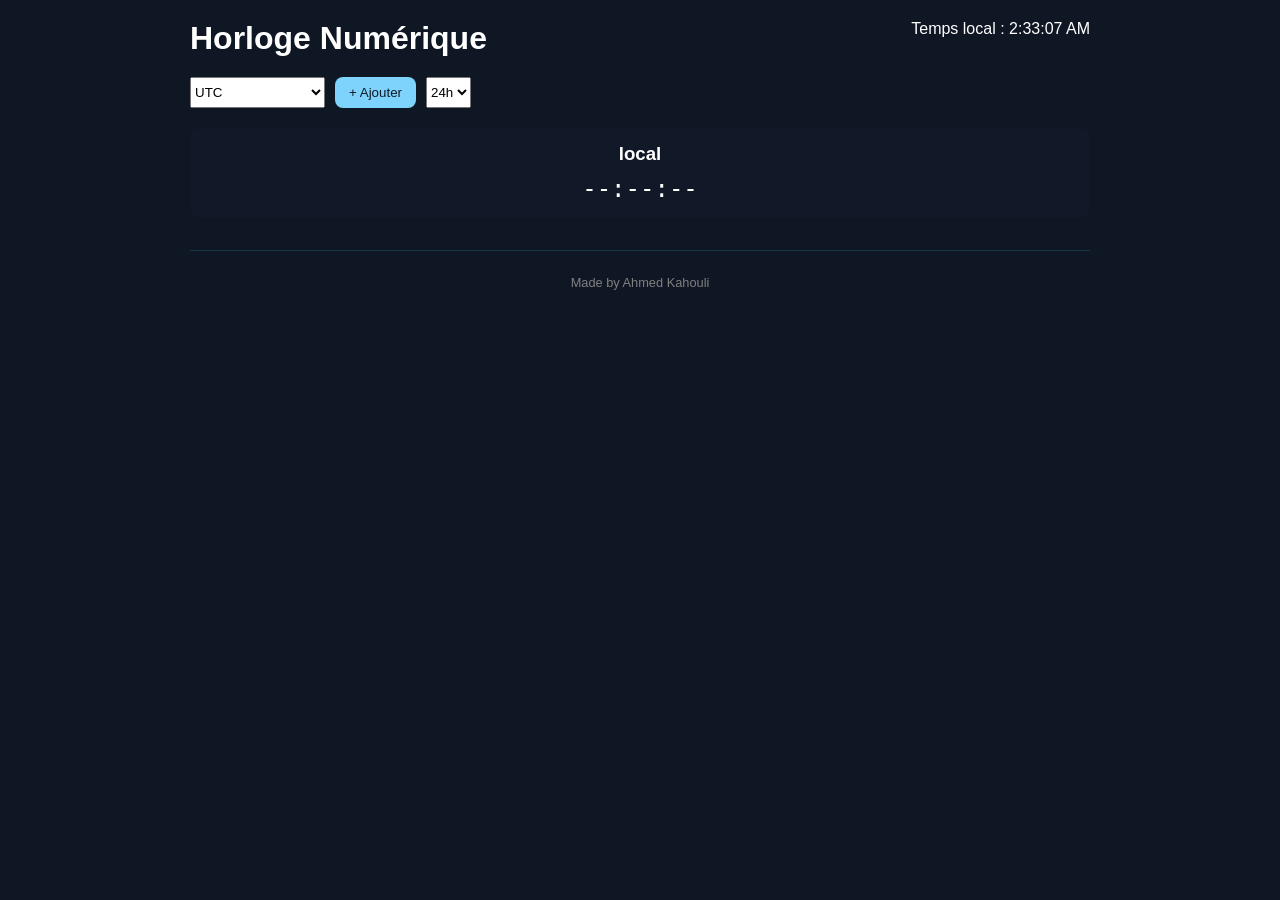
==== c.html @ cd3ca9ba "Premier commit" ====
<!DOCTYPE html>
<html lang="fr">
<head>
  <meta charset="UTF-8">
  <title>Horloge Numérique</title>
  <link rel="stylesheet" href="style.css">
</head>
<body>
  <div class="app">
    <header>
      <h1>Horloge Numérique</h1>
      <p>Temps local : <span id="localNow">--:--:--</span></p>
    </header>
    
    <div class="controls">
      <select id="tzSelect"></select>
      <button id="addTz">+ Ajouter</button>
      <select id="hourFormat">
        <option value="24">24h</option>
        <option value="12">12h</option>
      </select>
    </div>
    
    <main id="clocks"></main>
    
    <footer>
      <p>Made by Ahmed Kahouli</p>
    </footer>
  </div>
  <script src="script.js"></script>
</body>
</html>
---- style.css ----
* {
  margin: 0;
  padding: 0;
  box-sizing: border-box;
}

body {
  background: #0f1724;
  color: white;
  font-family: Arial, sans-serif;
  padding: 20px;
}

.app {
  max-width: 900px;
  margin: auto;
}

header {
  display: flex;
  justify-content: space-between;
  margin-bottom: 20px;
}

.controls {
  display: flex;
  gap: 10px;
  margin-bottom: 20px;
}

#clocks {
  display: grid;
  grid-template-columns: repeat(auto-fit, minmax(200px, 1fr));
  gap: 20px;
}

.clock-card {
  background: #111827;
  padding: 15px;
  border-radius: 10px;
  text-align: center;
}

.digital {
  font-size: 1.5rem;
  font-family: monospace;
  margin-top: 10px;
}

button {
  background: #7dd3fc;
  color: #0f1724;
  border: none;
  padding: 8px 14px;
  border-radius: 8px;
  cursor: pointer;
}

footer {
  text-align: center;
  margin-top: 2rem;
  padding-top: 1.5rem;
  border-top: 1px solid rgba(94, 224, 250, 0.15);
  color: gray;
  font-size: 0.8rem;
}
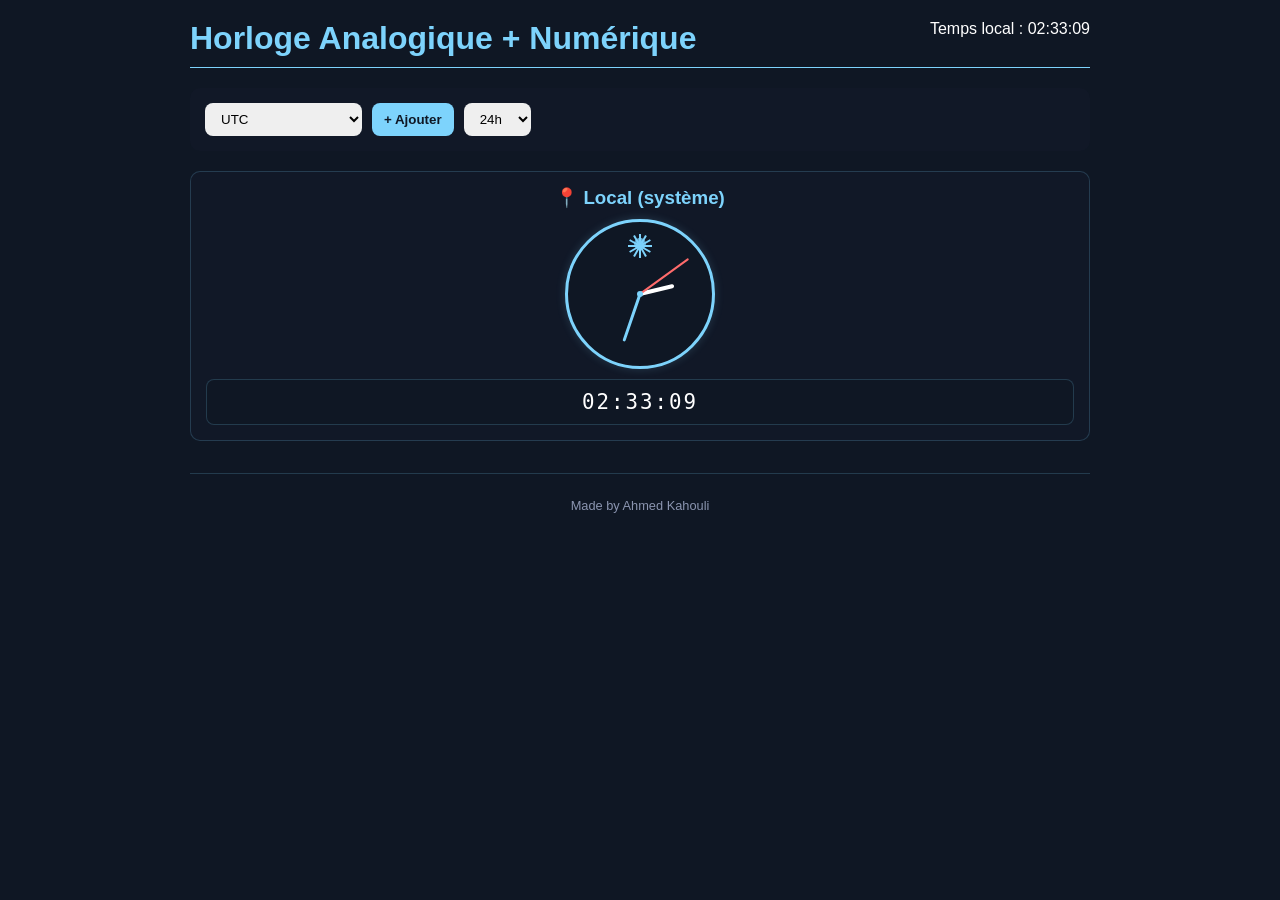
==== commit 93d1d005: "deuxieme commit" ====
--- a/c.html
+++ b/c.html
@@ -2,16 +2,17 @@
 <html lang="fr">
 <head>
   <meta charset="UTF-8">
-  <title>Horloge Numérique</title>
+  <meta name="viewport" content="width=device-width, initial-scale=1">
+  <title>Horloge Analogique + Numérique</title>
   <link rel="stylesheet" href="style.css">
 </head>
 <body>
   <div class="app">
     <header>
-      <h1>Horloge Numérique</h1>
+      <h1>Horloge Analogique + Numérique</h1>
       <p>Temps local : <span id="localNow">--:--:--</span></p>
     </header>
-    
+
     <div class="controls">
       <select id="tzSelect"></select>
       <button id="addTz">+ Ajouter</button>
@@ -20,9 +21,9 @@
         <option value="12">12h</option>
       </select>
     </div>
-    
+
     <main id="clocks"></main>
-    
+
     <footer>
       <p>Made by Ahmed Kahouli</p>
     </footer>
--- a/style.css
+++ b/style.css
@@ -20,17 +20,43 @@
   display: flex;
   justify-content: space-between;
   margin-bottom: 20px;
+  padding-bottom: 10px;
+  border-bottom: 1px solid #7dd3fc;
+}
+
+h1 {
+  color: #7dd3fc;
 }
 
 .controls {
   display: flex;
   gap: 10px;
   margin-bottom: 20px;
+  background: #111827;
+  padding: 15px;
+  border-radius: 10px;
+}
+
+select, button {
+  padding: 8px 12px;
+  border-radius: 8px;
+  border: none;
+  cursor: pointer;
+}
+
+button {
+  background: #7dd3fc;
+  color: #0f1724;
+  font-weight: bold;
+}
+
+button:hover {
+  transform: scale(1.02);
 }
 
 #clocks {
   display: grid;
-  grid-template-columns: repeat(auto-fit, minmax(200px, 1fr));
+  grid-template-columns: repeat(auto-fit, minmax(220px, 1fr));
   gap: 20px;
 }
 
@@ -39,28 +65,91 @@
   padding: 15px;
   border-radius: 10px;
   text-align: center;
+  border: 1px solid #7dd3fc30;
 }
 
+.clock-card h3 {
+  margin-bottom: 10px;
+  color: #7dd3fc;
+}
+
+/* ===== STYLES ANALOGIQUES (NOUVEAU) ===== */
+.analog {
+  width: 150px;
+  height: 150px;
+  border: 3px solid #7dd3fc;
+  border-radius: 50%;
+  position: relative;
+  margin: 10px auto;
+  background: #0f1724;
+  box-shadow: 0 0 10px #7dd3fc30;
+}
+
+.analog::before {
+  content: '';
+  position: absolute;
+  width: 6px;
+  height: 6px;
+  background: #7dd3fc;
+  border-radius: 50%;
+  top: 50%;
+  left: 50%;
+  transform: translate(-50%, -50%);
+  z-index: 10;
+}
+
+.hand {
+  position: absolute;
+  bottom: 50%;
+  left: 50%;
+  transform-origin: bottom;
+  transform: rotate(0deg);
+  border-radius: 3px;
+}
+
+.hour {
+  width: 4px;
+  height: 35px;
+  background: white;
+  transform: translateX(-50%) rotate(0deg);
+}
+
+.minute {
+  width: 3px;
+  height: 50px;
+  background: #7dd3fc;
+  transform: translateX(-50%) rotate(0deg);
+}
+
+.second {
+  width: 2px;
+  height: 60px;
+  background: #ff6b6b;
+  transform: translateX(-50%) rotate(0deg);
+}
+
+/* Graduations du cadran */
+.analog {
+  position: relative;
+}
+
+/* Styles numériques */
 .digital {
-  font-size: 1.5rem;
+  font-size: 1.3rem;
   font-family: monospace;
   margin-top: 10px;
-}
-
-button {
-  background: #7dd3fc;
-  color: #0f1724;
-  border: none;
-  padding: 8px 14px;
+  background: #0f1724;
+  padding: 10px;
   border-radius: 8px;
-  cursor: pointer;
+  letter-spacing: 2px;
+  border: 1px solid #7dd3fc30;
 }
 
 footer {
   text-align: center;
   margin-top: 2rem;
   padding-top: 1.5rem;
-  border-top: 1px solid rgba(94, 224, 250, 0.15);
-  color: gray;
+  border-top: 1px solid #7dd3fc30;
+  color: #8b95b0;
   font-size: 0.8rem;
 }
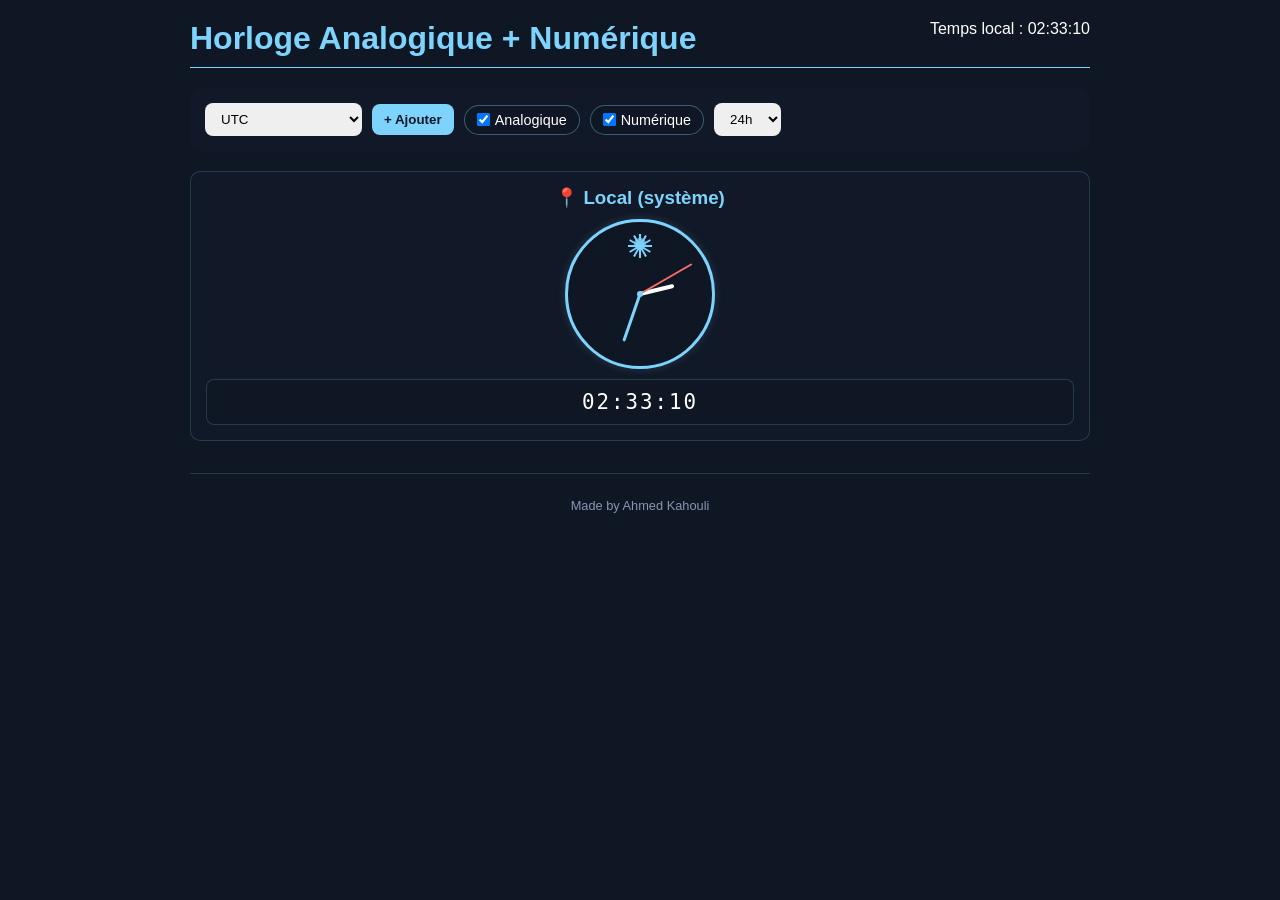
==== commit cbab6b41: "troisieme commit" ====
--- a/c.html
+++ b/c.html
@@ -16,6 +16,15 @@
     <div class="controls">
       <select id="tzSelect"></select>
       <button id="addTz">+ Ajouter</button>
+      
+      <!-- NOUVEAU : Checkboxes pour choisir l'affichage -->
+      <label style="display: flex; align-items: center; gap: 5px;">
+        <input type="checkbox" id="showAnalog" checked> Analogique
+      </label>
+      <label style="display: flex; align-items: center; gap: 5px;">
+        <input type="checkbox" id="showDigital" checked> Numérique
+      </label>
+      
       <select id="hourFormat">
         <option value="24">24h</option>
         <option value="12">12h</option>
--- a/style.css
+++ b/style.css
@@ -35,6 +35,8 @@
   background: #111827;
   padding: 15px;
   border-radius: 10px;
+  flex-wrap: wrap;
+  align-items: center;
 }
 
 select, button {
@@ -52,6 +54,19 @@
 
 button:hover {
   transform: scale(1.02);
+}
+
+.controls label {
+  background: #0f1724;
+  padding: 6px 12px;
+  border-radius: 20px;
+  cursor: pointer;
+  font-size: 0.9rem;
+  border: 1px solid #7dd3fc60;
+}
+
+.controls label:hover {
+  background: #7dd3fc20;
 }
 
 #clocks {
@@ -73,7 +88,7 @@
   color: #7dd3fc;
 }
 
-/* ===== STYLES ANALOGIQUES (NOUVEAU) ===== */
+/* Styles analogiques */
 .analog {
   width: 150px;
   height: 150px;
@@ -128,11 +143,6 @@
   transform: translateX(-50%) rotate(0deg);
 }
 
-/* Graduations du cadran */
-.analog {
-  position: relative;
-}
-
 /* Styles numériques */
 .digital {
   font-size: 1.3rem;
